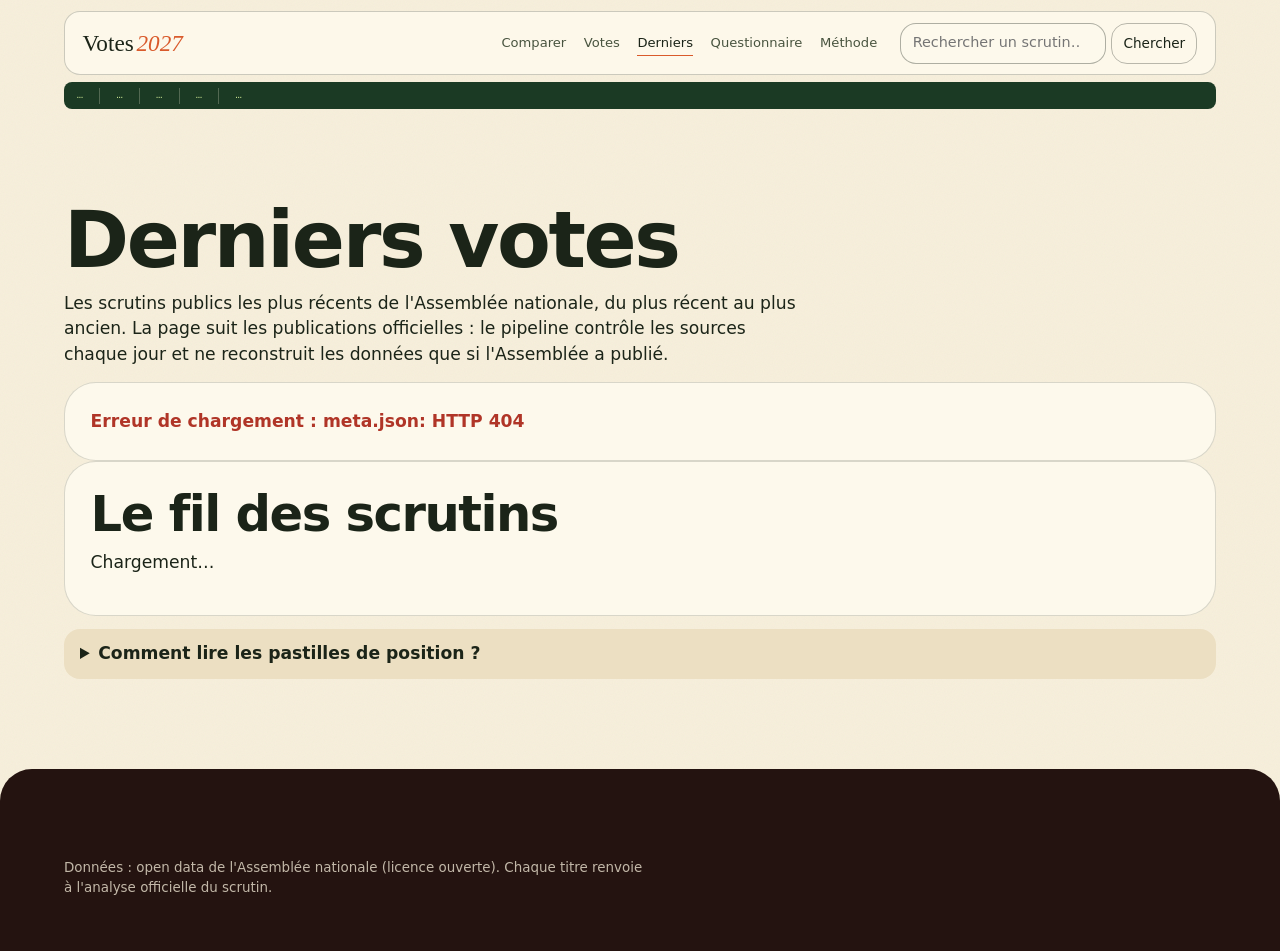
==== site/derniers.html @ 66513f75 "new view to see last votes by date" ====
<!DOCTYPE html>
<html lang="fr">
<head>
  <meta charset="utf-8">
  <meta name="viewport" content="width=device-width, initial-scale=1">
  <meta name="theme-color" content="#1b3a24">
  <link rel="manifest" href="manifest.webmanifest">
  <link rel="icon" href="assets/icon-192.png" type="image/png" sizes="192x192">
  <link rel="apple-touch-icon" href="assets/apple-touch-icon.png">
  <meta name="apple-mobile-web-app-capable" content="yes">
  <meta name="apple-mobile-web-app-title" content="Votes 2027">
  <meta http-equiv="Content-Security-Policy" content="default-src 'self'; script-src 'self'; style-src 'self' 'unsafe-inline' https://fonts.googleapis.com; font-src https://fonts.gstatic.com; connect-src 'self'; img-src 'self' data:; base-uri 'none'; form-action 'self'; object-src 'none'">
  <title>Derniers votes — Votes 2027</title>
  <meta name="description" content="Les scrutins les plus récents de l'Assemblée nationale : résultat, marge, groupes décisifs et position de chaque groupe. Mis à jour dès qu'un vote est publié.">
  <meta property="og:type" content="website">
  <meta property="og:title" content="Derniers votes — Votes 2027">
  <meta property="og:description" content="Les scrutins les plus récents de l'Assemblée nationale : résultat, marge, groupes décisifs et position de chaque groupe.">
  <meta property="og:image" content="assets/og.png">
  <meta property="og:locale" content="fr_FR">
  <meta name="twitter:card" content="summary_large_image">
  <link rel="stylesheet" href="assets/style.css?v=20">
</head>
<body>
<a class="skip-link" href="#contenu">Aller au contenu</a>
<header class="site">
  <div class="wrap">
    <div class="nav-shell">
      <a class="brand" href="index.html">Votes<span>2027</span></a>
      <nav class="site" aria-label="Navigation principale">
        <a href="index.html">Comparer</a>
        <a href="votes.html">Votes</a>
        <a href="derniers.html" aria-current="page">Derniers</a>
        <a href="questionnaire.html">Questionnaire</a>
        <a href="methodologie.html">Méthode</a>
      </nav>
      <form class="nav-search" action="votes.html" method="get" role="search">
        <input type="search" name="q" placeholder="Rechercher un scrutin…" aria-label="Rechercher un scrutin">
        <button type="submit" class="ghost">Chercher</button>
      </form>
    </div>
    <div class="ribbon" role="group" aria-label="Couverture des données">
      <span><b id="rb-scrutins">…</b></span>
      <span><b id="rb-retenus">…</b></span>
      <span><b id="rb-themes">…</b></span>
      <span><b id="rb-doublons">…</b></span>
      <span><b id="rb-date">…</b></span>
    </div>
  </div>
</header>

<main id="contenu" class="wrap">
  <h1>Derniers votes</h1>
  <p>Les scrutins publics les plus récents de l'Assemblée nationale, du plus récent au plus ancien.
  La page suit les publications officielles : le pipeline contrôle les sources chaque jour et ne
  reconstruit les données que si l'Assemblée a publié.</p>

  <div class="card" id="resume" aria-live="polite">Chargement…</div>

  <p class="banner-neuf" id="nouveautes" hidden></p>

  <div class="card">
    <h2>Le fil des scrutins</h2>
    <div id="flux">Chargement…</div>
    <p class="filters-result" id="flux-note"></p>
  </div>

  <details class="aide">
    <summary>Comment lire les pastilles de position ?</summary>
    <p>Douze pastilles, dans l'ordre des groupes : <strong>RN, EPR, LFI-NFP, SOC, DR, ECOS, DEM,
    HOR, LIOT, GDR, UDR, NI</strong>. Vert = pour, rouge = contre, ocre = abstention, gris clair =
    position non déterminée (groupe absent ou sans majorité sur ce vote). Survolez une pastille pour
    voir le détail. Le badge « serré » signale un écart à la majorité d'au plus 10 voix ; « décisif »
    un groupe dont le basculement changerait à lui seul le résultat.</p>
  </details>
</main>

<footer class="site">
  <div class="wrap">
    <p>Données : open data de l'Assemblée nationale (licence ouverte). Chaque titre renvoie à
    l'analyse officielle du scrutin.</p>
  </div>
</footer>
<script src="assets/app.js?v=20"></script>
<script src="assets/derniers.js?v=20"></script>
</body>
</html>
---- site/assets/style.css ----
/* Votes 2027 — système visuel
   Inspiration : chaleur papier + encre forêt + serif italique souligné (boulderforest.lu),
   grammaire de données en classements et « votes qui ont compté » (leurs-votes.fr).
   Un seul CSS, aucun framework, tokens uniquement. */

@import url("https://fonts.googleapis.com/css2?family=Archivo:wght@300;400;500;600;700;800&family=Instrument+Serif:ital@0;1&family=IBM+Plex+Mono:wght@400;500;600&display=swap");

:root {
  /* surfaces */
  --paper: #f7efdb;
  --chalk: #fdf9ec;
  --linen: #ecdfc2;
  --inset: #e4d7b8;
  /* encre */
  --ink: #1b2418;
  --ink-soft: #49543f;
  --ink-faint: #545f47;
  --sand: #b79269;
  /* accents */
  --accent: #d95a2b;
  --accent-deep: #9c3a16;
  --lime: #d9f29b;
  --forest: #1b3a24;
  --earth: #241310;
  /* positions */
  --pour: #2f6b40;
  --contre: #b03527;
  --abstention: #8f6816;
  --absent: #cfc4ab;
  /* tokens */
  --radius-main: 2rem;
  --radius-small: 1rem;
  --radius-tiny: 0.5rem;
  --border: 1px;
  --section: clamp(3.2rem, 7vw, 6.4rem);
  --gap: clamp(1rem, 2.4vw, 1.9rem);
  --margin: clamp(1rem, 4vw, 3rem);
  --max: 78rem;
  --font-display: "Instrument Serif", "Iowan Old Style", Georgia, serif;
  --font-body: "Archivo", "Segoe UI", system-ui, sans-serif;
  --font-mono: "IBM Plex Mono", Consolas, monospace;
  --noise: url("data:image/svg+xml,%3Csvg xmlns='http://www.w3.org/2000/svg' width='160' height='160'%3E%3Cfilter id='n'%3E%3CfeTurbulence type='fractalNoise' baseFrequency='0.9' numOctaves='2'/%3E%3C/filter%3E%3Crect width='160' height='160' filter='url(%23n)' opacity='0.05'/%3E%3C/svg%3E");
}

* { box-sizing: border-box; }
html { scroll-behavior: smooth; }

@media (prefers-reduced-motion: reduce) {
  html { scroll-behavior: auto; }
  *, *::before, *::after { animation-duration: 0.01ms !important; transition-duration: 0.01ms !important; }
}

body {
  margin: 0;
  color: var(--ink);
  font-family: var(--font-body);
  font-size: clamp(1rem, 0.95rem + 0.2vw, 1.075rem);
  line-height: 1.5;
  background-color: var(--paper);
  background-image: var(--noise);
  -webkit-font-smoothing: antialiased;
}

h1, h2, h3 { margin: 0 0 0.6rem; line-height: 1.05; letter-spacing: -0.03em; text-wrap: balance; font-weight: 600; }
h1 { font-size: clamp(2.6rem, 1.6rem + 4.6vw, 4.9rem); }
h2 { font-size: clamp(1.9rem, 1.3rem + 2.4vw, 3.1rem); }
h3 { font-size: clamp(1.15rem, 1.05rem + 0.4vw, 1.35rem); letter-spacing: -0.01em; }
p { margin: 0 0 0.9rem; max-width: 68ch; }
a { color: var(--accent-deep); text-decoration-thickness: 1px; text-underline-offset: 3px; }
a:hover { color: var(--accent); }
::selection { background: var(--lime); color: var(--ink); }
:focus-visible { outline: 2px solid var(--ink); outline-offset: 3px; border-radius: 2px; }

.skip-link { position: absolute; left: -9999px; top: 0; background: var(--ink); color: var(--paper); padding: 0.7rem 1.1rem; z-index: 100; border-radius: 0 0 var(--radius-tiny) 0; }
.skip-link:focus { left: 0; }

.wrap { max-width: var(--max); margin: 0 auto; padding-left: var(--margin); padding-right: var(--margin); }

/* --- nav pilule --- */

header.site {
  position: sticky; top: 0.7rem; z-index: 40;
  transition: transform 0.35s ease, opacity 0.25s ease;
}
header.site.is-hidden { transform: translateY(-130%); opacity: 0; }
header.site:focus-within { transform: none; opacity: 1; }
@media (prefers-reduced-motion: reduce) { header.site.is-hidden { transform: none; opacity: 1; } }

.nav-shell {
  display: flex; flex-wrap: wrap; align-items: center; gap: 0.5rem 1.4rem;
  background: color-mix(in srgb, var(--chalk) 92%, transparent);
  backdrop-filter: blur(10px);
  border: var(--border) solid color-mix(in srgb, var(--ink) 22%, transparent);
  border-radius: var(--radius-small);
  padding: 0.65rem 1.1rem;
  margin-top: 0.7rem;
}
.brand { font-family: var(--font-display); font-size: 1.45rem; line-height: 1; text-decoration: none; color: var(--ink); white-space: nowrap; }
.brand span { color: var(--accent); font-style: italic; margin-left: 0.12em; }
nav.site { display: flex; flex-wrap: wrap; gap: 1.1rem; margin-left: auto; align-items: center; }
nav.site a {
  font-size: 0.82rem; font-weight: 500; color: var(--ink-soft); text-decoration: none;
  white-space: nowrap; padding: 0.15rem 0; border-bottom: 1px solid transparent; transition: opacity 0.15s ease, color 0.15s ease, border-color 0.15s ease;
}
nav.site a:hover, nav.site a[aria-current="page"] { color: var(--ink); border-bottom-color: var(--accent); }
@media (hover: hover) { nav.site:has(a:hover) a:not(:hover) { opacity: 0.35; } }
.nav-search { display: flex; gap: 0.35rem; }
.nav-search input { flex: 1 1 auto; min-width: 0; padding: 0.42rem 0.7rem; font-size: 0.85rem; }
.nav-search button { flex: none; white-space: nowrap; padding: 0.42rem 0.7rem; font-size: 0.85rem; }
@media (max-width: 760px) {
  .nav-search { flex-basis: 100%; }
  .nav-search input { width: 100%; }
}

.ribbon {
  display: flex; flex-wrap: wrap; gap: 0.25rem 0; margin-top: 0.45rem;
  background: var(--forest); color: var(--paper);
  border-radius: var(--radius-tiny);
  font-family: var(--font-mono); font-size: 0.66rem; letter-spacing: 0.03em;
  padding: 0.34rem 0.8rem;
}
.ribbon span { padding-right: 1rem; margin-right: 1rem; border-right: 1px solid color-mix(in srgb, var(--paper) 25%, transparent); white-space: nowrap; }
.ribbon span:last-child { border-right: 0; }
.ribbon b { color: var(--lime); font-weight: 500; }

/* Défilement continu : le contenu est dupliqué (2e copie aria-hidden) et défile en boucle. */
.ribbon { overflow: hidden; }
.ribbon-track { display: flex; width: max-content; animation: ribbon-scroll 30s linear infinite; }
.ribbon-group { display: flex; flex-wrap: nowrap; }
.ribbon:hover .ribbon-track, .ribbon:focus-within .ribbon-track { animation-play-state: paused; }
@keyframes ribbon-scroll { to { transform: translateX(-50%); } }
@media (prefers-reduced-motion: reduce) {
  .ribbon { overflow-x: auto; }
  .ribbon-track { animation: none; }
}

main { padding-top: var(--section); }

/* --- héros --- */

.hero { display: grid; grid-template-columns: minmax(0, 1.35fr) minmax(0, 1fr); gap: var(--gap); align-items: center; }
@media (max-width: 920px) { .hero { grid-template-columns: 1fr; } }
.hero-copy { max-width: 34rem; }
.hero p { font-size: 1.08rem; color: var(--ink-soft); }

.eyebrow {
  font-family: var(--font-mono); font-size: 0.7rem; font-weight: 500; letter-spacing: 0.16em;
  text-transform: uppercase; color: var(--accent-deep); margin: 0 0 0.7rem;
}
.on-dark .eyebrow { color: var(--lime); }

.accent { position: relative; display: inline-block; font-family: var(--font-display); font-style: italic; font-weight: 400; font-size: 1.08em; letter-spacing: 0; }
.accent svg { position: absolute; left: 0; bottom: -0.2em; width: 100%; height: 0.34em; overflow: visible; pointer-events: none; }
.accent path {
  fill: none; stroke: var(--accent); stroke-width: 3; stroke-linecap: round;
  stroke-dasharray: 420; stroke-dashoffset: 420;
  animation: draw 1.3s 0.5s cubic-bezier(0.65, 0, 0.35, 1) forwards;
}
@keyframes draw { to { stroke-dashoffset: 0; } }

/* jauge à la « busy meter » : carte forêt, grand chiffre serif italique */
.meter {
  background: var(--forest); color: var(--paper);
  border-radius: var(--radius-main); padding: clamp(1.4rem, 3vw, 2.1rem);
}
.meter .eyebrow { margin-bottom: 0.3rem; }
.meter .value { font-family: var(--font-display); font-style: italic; font-size: clamp(3.6rem, 9vw, 6rem); line-height: 0.9; color: var(--paper); }
.meter .label { color: var(--lime); font-weight: 600; letter-spacing: 0.04em; margin: 0.2rem 0 1.1rem; }
.meter .segments { display: flex; gap: 0.3rem; margin-bottom: 1.1rem; }
.meter .segments i { flex: 1; height: 0.5rem; border-radius: 100vw; background: var(--lime); opacity: 0.16; }
.meter .segments i.on { opacity: 1; }
.meter dl { display: grid; grid-template-columns: repeat(2, minmax(0, 1fr)); gap: 0.7rem 1rem; margin: 0; }
.meter dt { font-size: 0.7rem; letter-spacing: 0.08em; text-transform: uppercase; color: color-mix(in srgb, var(--paper) 65%, transparent); }
.meter dd { margin: 0.1rem 0 0; font-family: var(--font-mono); font-size: 1.05rem; color: var(--lime); }
.meter .fineprint { color: color-mix(in srgb, var(--paper) 70%, transparent); }

/* --- sections --- */

section.block { margin-top: var(--section); }
.block-head { display: grid; gap: 0.35rem; margin-bottom: 1.4rem; }
.block-head p { color: var(--ink-soft); font-size: 0.98rem; margin: 0; max-width: 62ch; }
.dark { background: var(--forest); color: var(--paper); border-radius: var(--radius-main); padding: var(--section) clamp(1.2rem, 4vw, 3rem); }
.dark h2, .dark h3 { color: var(--paper); }
.dark p { color: color-mix(in srgb, var(--paper) 82%, transparent); }
.dark a { color: var(--lime); }

/* --- cartes --- */

.card {
  background: var(--chalk);
  border: var(--border) solid color-mix(in srgb, var(--ink) 16%, transparent);
  border-radius: var(--radius-main);
  padding: clamp(1.1rem, 2.4vw, 1.6rem);
}
.card + .card { margin-top: var(--gap); }

/* --- tags --- */

.badge {
  display: inline-block; font-size: 0.72rem; line-height: 1;
  padding: 0.38rem 0.6rem; border-radius: var(--radius-tiny);
  background: var(--linen); color: var(--ink);
}
.badge.theme { background: var(--lime); }
.badge.neutre { background: var(--inset); color: var(--ink-soft); }

/* --- contrôles --- */

.controls { display: flex; flex-wrap: wrap; gap: 0.7rem; align-items: end; margin: 0 0 1.2rem; }
.field { display: flex; flex-direction: column; gap: 0.25rem; }
.field label { font-family: var(--font-mono); font-size: 0.64rem; text-transform: uppercase; letter-spacing: 0.1em; color: var(--ink-faint); }
select, input[type="search"] {
  font: inherit; font-size: 0.9rem; padding: 0.55rem 0.75rem;
  border: var(--border) solid color-mix(in srgb, var(--ink) 35%, transparent);
  border-radius: var(--radius-small); background: var(--chalk); color: var(--ink); min-width: 10rem;
}
.check {
  display: inline-flex; align-items: center; gap: 0.4rem; font-size: 0.85rem; padding-bottom: 0.45rem;
}
.check input { width: 1rem; height: 1rem; accent-color: var(--accent); }
.timeline { margin: 0.9rem 0 0; max-width: 24rem; }
.timeline svg { width: 100%; height: auto; overflow: visible; }
button {
  font: inherit; font-size: 0.9rem; font-weight: 500; padding: 0.6rem 1.1rem; cursor: pointer;
  background: var(--chalk); color: var(--ink);
  border: var(--border) solid color-mix(in srgb, var(--ink) 55%, transparent);
  border-radius: var(--radius-small); position: relative; overflow: hidden;
  transition: background 0.2s ease, color 0.2s ease, border-color 0.2s ease;
}
button::after {
  content: ""; position: absolute; left: 0; right: 0; bottom: 0; height: 2px;
  background: var(--accent); transform: translateY(100%);
  transition: transform 0.3s cubic-bezier(0.25, 0.46, 0.45, 0.94);
}
button:hover { background: var(--lime); border-color: var(--ink); }
button:hover::after { transform: translateY(0); }
button.primary { background: var(--ink); color: var(--paper); border-color: var(--ink); }
button.primary:hover { background: var(--forest); color: var(--lime); }
button.ghost { background: transparent; border-color: color-mix(in srgb, var(--ink) 30%, transparent); }
button[aria-pressed="true"] { background: var(--ink); color: var(--paper); border-color: var(--ink); }

/* --- classement de proximité --- */

.ref-chips { display: flex; flex-wrap: wrap; gap: 0.4rem; margin-bottom: 1.1rem; }
.ref-chips button { padding: 0.4rem 0.7rem; font-size: 0.8rem; border-radius: 100vw; }
.ref-chips button[aria-pressed="false"] { background: transparent; border-color: color-mix(in srgb, var(--ink) 25%, transparent); }

.rank-list { list-style: none; margin: 0; padding: 0; display: flex; flex-direction: column; gap: 0.35rem; }
.rank-row {
  display: grid; grid-template-columns: minmax(0, 1fr) minmax(6rem, 1.3fr) auto; gap: 0.5rem 1rem; align-items: center;
  width: 100%; text-align: left; background: transparent; border: 0;
  border-bottom: var(--border) solid color-mix(in srgb, var(--ink) 12%, transparent);
  border-radius: 0; padding: 0.6rem 0.35rem; overflow: visible;
}
.rank-row::after { display: none; }
.rank-row:hover { background: color-mix(in srgb, var(--linen) 55%, transparent); }
.rank-row[aria-pressed="true"] { background: var(--lime); }
.rank-row .who { font-weight: 600; font-size: 0.95rem; display: flex; align-items: center; gap: 0.5rem; }
.rank-row .who i { width: 0.6rem; height: 0.6rem; border-radius: 100vw; display: inline-block; flex: none; }
.rank-row .who .full { font-weight: 400; font-size: 0.8rem; color: var(--ink-soft); }
.rank-row .who .why { font-size: 0.72rem; color: var(--ink-faint); font-family: var(--font-mono); font-weight: 400; }
.rank-row .track { height: 0.4rem; border-radius: 100vw; background: var(--inset); overflow: hidden; }
.rank-row .track i { display: block; height: 100%; background: var(--accent); }
.rank-row .pct { font-family: var(--font-display); font-style: italic; font-size: 1.7rem; line-height: 1; color: var(--ink); }

/* --- fiche de paire --- */

.pair-head { display: flex; flex-wrap: wrap; gap: 1.4rem; align-items: center; justify-content: space-between; }
.pair-score { font-family: var(--font-display); font-style: italic; font-size: clamp(3rem, 7vw, 4.6rem); line-height: 0.9; }
.pair-meta { font-size: 0.86rem; color: var(--ink-soft); }
.pair-bilan { margin: 0.8rem 0 0; font-size: 1.02rem; max-width: 60ch; }
.rangebar { display: grid; grid-template-columns: repeat(auto-fit, minmax(150px, 1fr)); gap: 0.7rem; margin-top: 1.1rem; }
.rangebar .r { border: var(--border) dashed color-mix(in srgb, var(--ink) 30%, transparent); border-radius: var(--radius-small); padding: 0.6rem 0.75rem; background: var(--linen); }
.rangebar .r b { font-family: var(--font-mono); font-weight: 500; display: block; font-size: 1rem; }
.rangebar .r span { font-size: 0.72rem; color: var(--ink-soft); }

/* « les votes qui ont compté » */
.impact { list-style: none; margin: 0; padding: 0; display: flex; flex-direction: column; gap: 0.55rem; }
.impact li {
  background: var(--linen); border-radius: var(--radius-small); padding: 0.7rem 0.85rem;
}
.impact .meta { display: flex; flex-wrap: wrap; gap: 0.4rem; align-items: center; margin-bottom: 0.3rem; }
.impact .date { font-family: var(--font-mono); font-size: 0.7rem; color: var(--ink-soft); }
.impact a { color: var(--ink); font-weight: 500; text-decoration: none; }
.impact a:hover { text-decoration: underline; text-decoration-color: var(--accent); }
.impact .verdict { font-size: 0.76rem; color: var(--ink-soft); margin-top: 0.3rem; display: flex; gap: 0.4rem; align-items: center; flex-wrap: wrap; }

.theme-cols { display: grid; grid-template-columns: repeat(auto-fit, minmax(min(280px, 100%), 1fr)); gap: var(--gap); }
.map-caption { grid-column: 1 / -1; margin: 0; }

/* --- matrices de données --- */

.table-scroll { overflow-x: auto; padding-bottom: 0.4rem; }
table.matrix { border-collapse: collapse; font-family: var(--font-mono); font-size: 0.72rem; }
table.matrix th, table.matrix td { border: var(--border) solid color-mix(in srgb, var(--ink) 14%, transparent); padding: 0; text-align: center; }
table.matrix th { font-family: var(--font-body); font-size: 0.66rem; font-weight: 600; padding: 0.34rem 0.38rem; white-space: nowrap; color: var(--ink-soft); background: var(--linen); }
table.matrix th.rowh { text-align: right; position: sticky; left: 0; background: var(--linen); z-index: 1; }
table.matrix button.cell {
  width: 3.2rem; height: 2.2rem; border: 0; border-radius: 0; display: block; padding: 0;
  font-family: var(--font-mono); font-size: 0.7rem; overflow: visible;
}
table.matrix button.cell::after { display: none; }
table.matrix button.cell:hover { outline: 2px solid var(--ink); outline-offset: -2px; background-image: none; }
table.matrix button.cell[aria-pressed="true"] { outline: 2px solid var(--accent); outline-offset: -2px; }
table.matrix .diag { background: repeating-linear-gradient(45deg, var(--linen), var(--linen) 4px, var(--inset) 4px, var(--inset) 5px); }

/* --- groupes en un coup d'œil --- */

.group-grid { display: grid; grid-template-columns: repeat(auto-fill, minmax(220px, 1fr)); gap: var(--gap); }
.group-card {
  text-align: left; width: 100%; font: inherit; cursor: pointer;
  background: var(--chalk); border: var(--border) solid color-mix(in srgb, var(--ink) 16%, transparent);
  border-radius: var(--radius-main); padding: 0.95rem 1rem;
  display: flex; flex-direction: column; gap: 0.2rem; overflow: visible;
}
.group-card::after { display: none; }
.group-card:hover { background: var(--chalk); outline: 2px solid var(--accent); outline-offset: 3px; }
.group-card .sigle { font-family: var(--font-display); font-size: 1.7rem; line-height: 1; }
.group-card .nom { font-size: 0.78rem; color: var(--ink-faint); min-height: 2.3em; }
.group-card .swatch { height: 0.4rem; border-radius: 100vw; margin: 0.4rem 0 0.5rem; }
.group-card dl { display: grid; grid-template-columns: auto 1fr; gap: 0.18rem 0.5rem; margin: 0; font-size: 0.8rem; }
.group-card dt { color: var(--ink-faint); }
.group-card dd { margin: 0; font-family: var(--font-mono); text-align: right; }

/* --- carte MDS --- */

.map-wrap { display: grid; grid-template-columns: minmax(0, 1.4fr) minmax(0, 1fr); gap: var(--gap); }
@media (max-width: 920px) { .map-wrap { grid-template-columns: 1fr; } }
svg.map { width: 100%; height: auto; background: var(--chalk); border-radius: var(--radius-main); }
svg.map .gridline { stroke: var(--sand); stroke-dasharray: 2 7; opacity: 0.6; }
svg.map .pt { cursor: pointer; }
svg.map .pt circle { stroke: var(--chalk); stroke-width: 2; }
svg.map .pt text { font-family: var(--font-mono); font-size: 10px; font-weight: 600; fill: var(--ink); paint-order: stroke; stroke: var(--chalk); stroke-width: 3px; }
svg.map .pt[aria-pressed="true"] circle, svg.map .pt:focus-visible circle { stroke: var(--ink); stroke-width: 4; }

/* --- tableaux --- */

table.data { width: 100%; border-collapse: collapse; font-size: 0.9rem; }
table.data thead th {
  text-align: left; padding: 0.5rem 0.6rem; background: var(--linen);
  font-size: 0.7rem; letter-spacing: 0.08em; text-transform: uppercase; color: var(--ink-soft);
}
table.data thead th:first-child { border-top-left-radius: var(--radius-small); }
table.data thead th:last-child { border-top-right-radius: var(--radius-small); }
table.data td { padding: 0.55rem 0.6rem; border-bottom: var(--border) solid color-mix(in srgb, var(--ink) 12%, transparent); vertical-align: top; }
table.data tbody tr:hover td { background: color-mix(in srgb, var(--linen) 50%, transparent); }
table.data td.num { font-family: var(--font-mono); text-align: right; white-space: nowrap; }
table.data code { font-family: var(--font-mono); font-size: 0.82em; }

/* --- explorer --- */

.vote-title { max-width: 46rem; }
.vote-title a { color: var(--ink); text-decoration: none; font-weight: 500; }
.vote-title a:hover { text-decoration: underline; text-decoration-color: var(--accent); }
.filters-result { font-family: var(--font-mono); font-size: 0.76rem; color: var(--ink-soft); margin: 0.2rem 0 0.9rem; }
.pos-chip { display: inline-block; width: 0.62rem; height: 0.62rem; margin-right: 2px; border-radius: 2px; }
.pos-pour { background: var(--pour); } .pos-contre { background: var(--contre); }
.pos-abstention { background: var(--abstention); } .pos-absent { background: var(--absent); }
.stance {
  display: inline-block; font-family: var(--font-mono); font-size: 0.68rem; font-weight: 500;
  padding: 0.1rem 0.45rem; border-radius: 100vw; background: var(--linen);
}
.stance[data-p="1"] { background: color-mix(in srgb, var(--pour) 18%, var(--chalk)); color: var(--pour); }
.stance[data-p="-1"] { background: color-mix(in srgb, var(--contre) 16%, var(--chalk)); color: var(--contre); }
.stance[data-p="0"] { background: color-mix(in srgb, var(--abstention) 18%, var(--chalk)); color: var(--abstention); }
.stance[data-p="n"] { color: var(--ink-faint); }

/* --- derniers votes --- */

#resume h2 { margin-top: 0; }
.banner-neuf { background: var(--lime); border-radius: var(--radius-small); padding: 0.7rem 0.95rem; margin: 0 0 var(--gap); }
.flux-jour { font-size: 0.95rem; margin: 1.3rem 0 0.2rem; color: var(--ink-soft); }
.flux-jour:first-child { margin-top: 0; }
.flux-item { border-top: var(--border) solid color-mix(in srgb, var(--ink) 12%, transparent); padding: 0.75rem 0; }
.flux-item h3 { font-size: 1.02rem; font-weight: 600; margin: 0 0 0.35rem; }
.flux-item h3 a { color: var(--ink); text-decoration: none; }
.flux-item h3 a:hover { text-decoration: underline; text-decoration-color: var(--accent); }
.flux-meta { display: flex; flex-wrap: wrap; gap: 0.3rem; align-items: center; margin: 0 0 0.3rem; }
.flux-positions { margin: 0; }
.badge.adopte { background: color-mix(in srgb, var(--pour) 16%, var(--chalk)); }
.badge.rejete { background: color-mix(in srgb, var(--contre) 14%, var(--chalk)); }
.badge.neuf { background: var(--lime); }

/* --- questionnaire --- */

.q-item { background: var(--chalk); border: var(--border) solid color-mix(in srgb, var(--ink) 16%, transparent); border-radius: var(--radius-main); padding: 1.1rem 1.2rem; margin-bottom: var(--gap); }
.q-meta { display: flex; flex-wrap: wrap; gap: 0.35rem; align-items: center; margin: 0 0 0.45rem; }
.vote-list { margin: 0.4rem 0 0; padding-left: 1.1rem; display: flex; flex-direction: column; gap: 0.3rem; font-size: 0.86rem; }
.vote-list .date { font-family: var(--font-mono); font-size: 0.72rem; color: var(--ink-faint); }
.affiner { margin-top: 0.55rem; }
.q-actions { display: flex; flex-wrap: wrap; gap: 0.45rem; margin-top: 0.6rem; }

/* Mode capture d'écran (lien de résultat partagé) : ne garde que l'essentiel. */
.share-view header.site .ribbon { display: none; }
.share-view #questions, .share-view details.aide, .share-view footer.site,
.share-view main > p:not(#progress) { display: none; }
.share-view main { padding-top: 1rem; }
.share-view #resultats { border-color: var(--ink); }
.share-view h1 { font-size: clamp(1.6rem, 6vw, 2.4rem); }
.result-row { display: grid; grid-template-columns: 4.6rem 1fr 4.6rem; gap: 0.7rem; align-items: center; margin-bottom: 0.4rem; }
.result-row .bar { height: 0.9rem; border-radius: 100vw; background: var(--inset); overflow: hidden; }
.result-row .bar i { display: block; height: 100%; background: var(--accent); }
.result-row b { font-family: var(--font-mono); font-weight: 500; text-align: right; }

details.aide { border-radius: var(--radius-small); padding: 0.75rem 1rem; margin: 0.8rem 0; background: var(--linen); }
details.aide summary { cursor: pointer; font-weight: 600; }

/* --- footer --- */

footer.site { margin-top: var(--section); background: var(--earth); color: var(--paper); border-radius: var(--radius-main) var(--radius-main) 0 0; padding: var(--section) 0 2.4rem; }
footer.site .cols { display: grid; grid-template-columns: minmax(0, 1.6fr) repeat(2, minmax(0, 1fr)); gap: var(--gap); }
@media (max-width: 800px) { footer.site .cols { grid-template-columns: 1fr; } }
footer.site h3 { color: var(--lime); font-family: var(--font-mono); font-weight: 500; font-size: 0.7rem; letter-spacing: 0.14em; text-transform: uppercase; }
footer.site p, footer.site li { font-size: 0.84rem; color: color-mix(in srgb, var(--paper) 75%, transparent); }
footer.site ul { list-style: none; margin: 0; padding: 0; display: flex; flex-direction: column; gap: 0.35rem; }
footer.site a { color: var(--paper); text-decoration: none; border-bottom: 1px solid transparent; }
footer.site a:hover { color: var(--lime); border-bottom-color: var(--lime); }
footer.site .bottom { margin-top: var(--section); padding-top: 1.2rem; border-top: 1px solid color-mix(in srgb, var(--paper) 18%, transparent); font-family: var(--font-mono); font-size: 0.7rem; color: color-mix(in srgb, var(--paper) 60%, transparent); }

.note { font-size: 0.94rem; color: var(--ink-soft); }
.fineprint { font-size: 0.78rem; color: var(--ink-faint); margin: 0.5rem 0 0; }
.dark .fineprint { color: color-mix(in srgb, var(--paper) 65%, transparent); }
.codeblock { overflow-x: auto; background: var(--linen); border-radius: var(--radius-small); padding: 0.9rem; font-family: var(--font-mono); font-size: 0.82rem; }
.list-tight { margin: 0.4rem 0 0; }
.loading { color: var(--ink-faint); font-style: italic; }
.erreur { color: var(--contre); font-weight: 700; }

/* --- signature : 4 étincelles au clic (56px, 650ms, ease power) --- */

.spark {
  position: fixed; z-index: 9999; width: 0.6rem; height: 0.6rem;
  pointer-events: none; user-select: none; color: var(--accent-deep);
  will-change: transform, opacity; transform: translate(-50%, -50%);
}
.spark svg { width: 100%; height: 100%; display: block; }
.spark path { fill: currentColor; }

/* --- reflow : classement lisible dès 320px --- */

@media (max-width: 560px) {
  .rank-row { grid-template-columns: 1fr auto; }
  .rank-row .track { grid-column: 1 / -1; }
  .rank-row .who { flex-wrap: wrap; }
  .rank-row .who .why { flex-basis: 100%; }
}

/* --- révélation au défilement --- */

.js .block, .js .hero > * { opacity: 0; transform: translateY(34px); transition: opacity 0.9s cubic-bezier(0.16, 1, 0.3, 1), transform 0.9s cubic-bezier(0.16, 1, 0.3, 1); }
.js .block.is-in, .js .hero > *.is-in { opacity: 1; transform: none; }
@media (prefers-reduced-motion: reduce) {
  .js .block, .js .hero > * { opacity: 1; transform: none; }
}

/* --- mobile & tactile --- */

@media (max-width: 760px) {
  /* Header statique sur téléphone : un bandeau collant de ~200 px mange l'écran. */
  header.site { position: static; }
  .nav-shell { gap: 0.2rem 0.9rem; }
  /* 4 libellés courts tiennent sur une ligne ; nowrap garantit qu'aucun ne se coupe. */
  nav.site { flex-wrap: nowrap; overflow-x: auto; margin-left: 0; flex-basis: 100%; gap: 0.65rem; }
  nav.site a { font-size: 0.78rem; flex: none; }
  .nav-search { flex-basis: 100%; }
  .hero-links a { display: block; }
  .hero-links .sep { display: none; }
  /* Les <select> ont une largeur intrinsèque = option la plus longue : on les contraint. */
  .field { flex: 1 1 45%; min-width: 0; }
  select { width: 100%; min-width: 0; }
  /* Tout tableau de données (hors explorateur empilé) devient défilable horizontalement. */
  table.data:not(.votes-table) { display: block; max-width: 100%; overflow-x: auto; }
}

/* L'explorateur passe en liste empilée : plus de tableau à faire défiler. */
@media (max-width: 640px) {
  .votes-table thead { display: none; }
  .votes-table tr {
    display: block; padding: 0.75rem 0.2rem;
    border-bottom: 1px solid color-mix(in srgb, var(--ink) 12%, transparent);
  }
  .votes-table td { display: inline-block; border: 0; padding: 0.1rem 0.5rem 0.1rem 0; }
  .votes-table td:nth-child(2) { display: block; }
  .votes-table td:nth-child(3) { display: block; padding-top: 0.3rem; }
}

@media (max-width: 360px) {
  /* Ultra-compact : les 4 libellés doivent tenir sans défilement sur les petits écrans. */
  .nav-shell { padding-left: 0.7rem; padding-right: 0.7rem; }
  nav.site { gap: 0.45rem; }
  nav.site a { font-size: 0.74rem; }
}

/* Cibles tactiles : ≥ 44 px et champs ≥ 16 px (sinon iOS zoome au focus). */
@media (max-width: 760px), (pointer: coarse) {
  nav.site a { display: inline-flex; align-items: center; min-height: 44px; padding: 0 0.15rem; }
  button, select, input[type="search"] { min-height: 44px; font-size: 16px; }
  .brand { display: inline-flex; align-items: center; min-height: 44px; }
  .ref-chips button { min-height: 44px; }
  .check { min-height: 44px; }
  .q-actions button { min-height: 44px; }
}

/* Pas de survols collants au doigt. */
@media (hover: none) {
  button:hover { background: var(--chalk); border-color: color-mix(in srgb, var(--ink) 55%, transparent); transform: none; box-shadow: 3px 3px 0 rgba(23, 19, 16, 0.22); }
  button:hover::after { transform: translateY(100%); }
  button.primary:hover { background: var(--ink); }
  button.ghost:hover { background: transparent; }
  table.matrix button.cell:hover { outline: none; }
  .rank-row:hover { background: transparent; }
  .group-card:hover { outline: none; }
  table.data tbody tr:hover td { background: transparent; }
  .vote-title a:hover { text-decoration: none; }
}
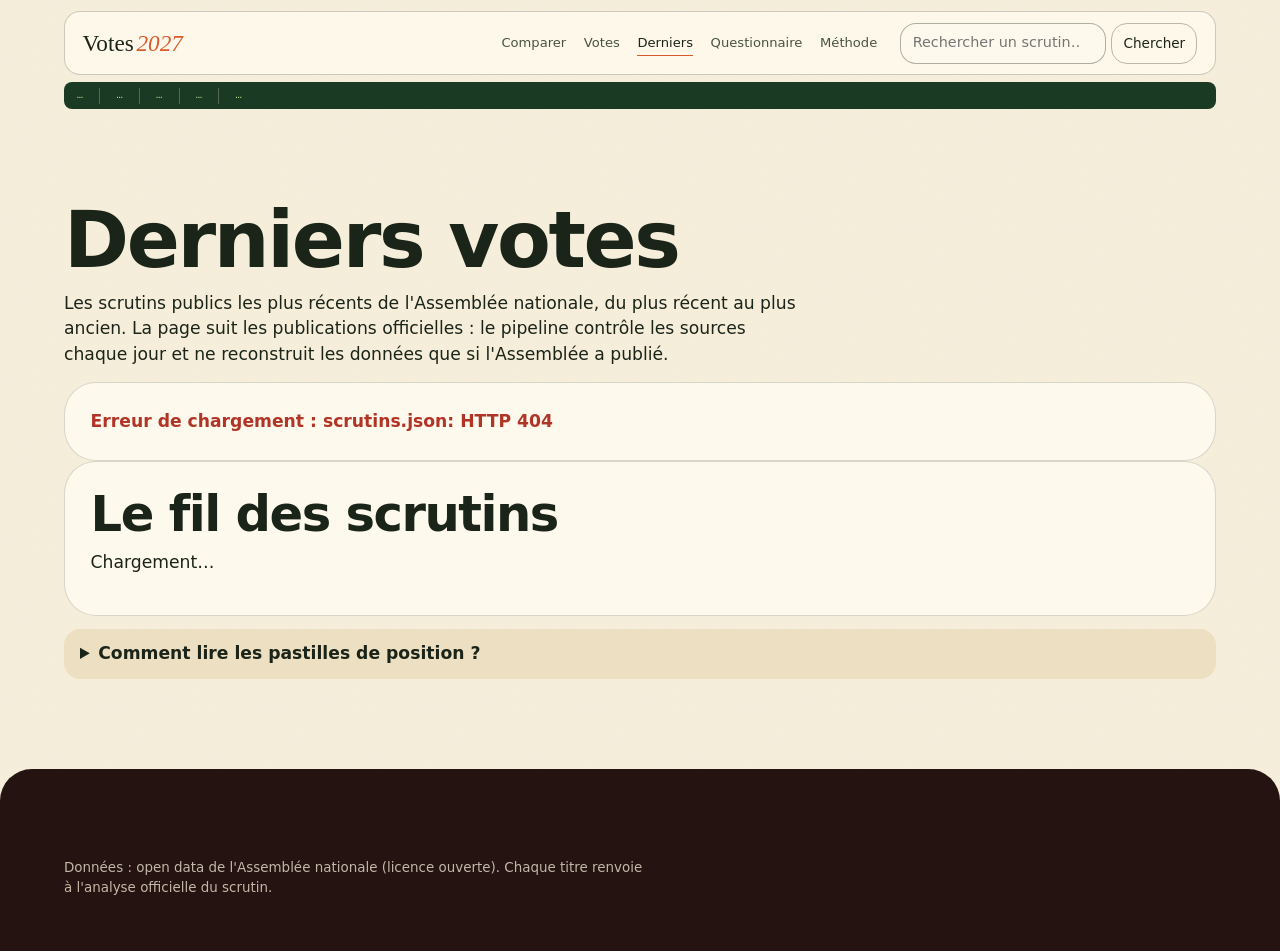
==== commit 657dd2a6: "more accurate percentage instead of brut and biased ones" ====
--- a/site/derniers.html
+++ b/site/derniers.html
@@ -18,7 +18,7 @@
   <meta property="og:image" content="assets/og.png">
   <meta property="og:locale" content="fr_FR">
   <meta name="twitter:card" content="summary_large_image">
-  <link rel="stylesheet" href="assets/style.css?v=20">
+  <link rel="stylesheet" href="assets/style.css?v=22">
 </head>
 <body>
 <a class="skip-link" href="#contenu">Aller au contenu</a>
@@ -80,7 +80,7 @@
     l'analyse officielle du scrutin.</p>
   </div>
 </footer>
-<script src="assets/app.js?v=20"></script>
-<script src="assets/derniers.js?v=20"></script>
+<script src="assets/app.js?v=22"></script>
+<script src="assets/derniers.js?v=22"></script>
 </body>
 </html>
--- a/site/assets/style.css
+++ b/site/assets/style.css
@@ -356,6 +356,12 @@
 .pos-chip { display: inline-block; width: 0.62rem; height: 0.62rem; margin-right: 2px; border-radius: 2px; }
 .pos-pour { background: var(--pour); } .pos-contre { background: var(--contre); }
 .pos-abstention { background: var(--abstention); } .pos-absent { background: var(--absent); }
+a.badge { text-decoration: none; }
+.pos-chip.diverge { outline: 2px dotted var(--accent); outline-offset: 1px; }
+table.stances tr.theme-row th { text-align: left; font-family: var(--font-mono); font-size: 0.68rem; text-transform: uppercase; letter-spacing: 0.08em; color: var(--ink-faint); padding-top: 0.9rem; }
+table.stances .stance-cell { text-align: center; }
+table.stances .stance-label { text-align: left; font-weight: 500; white-space: normal; min-width: 15rem; }
+table.stances .stance-label .date { display: block; font-family: var(--font-mono); font-size: 0.72rem; color: var(--ink-faint); }
 .stance {
   display: inline-block; font-family: var(--font-mono); font-size: 0.68rem; font-weight: 500;
   padding: 0.1rem 0.45rem; border-radius: 100vw; background: var(--linen);
